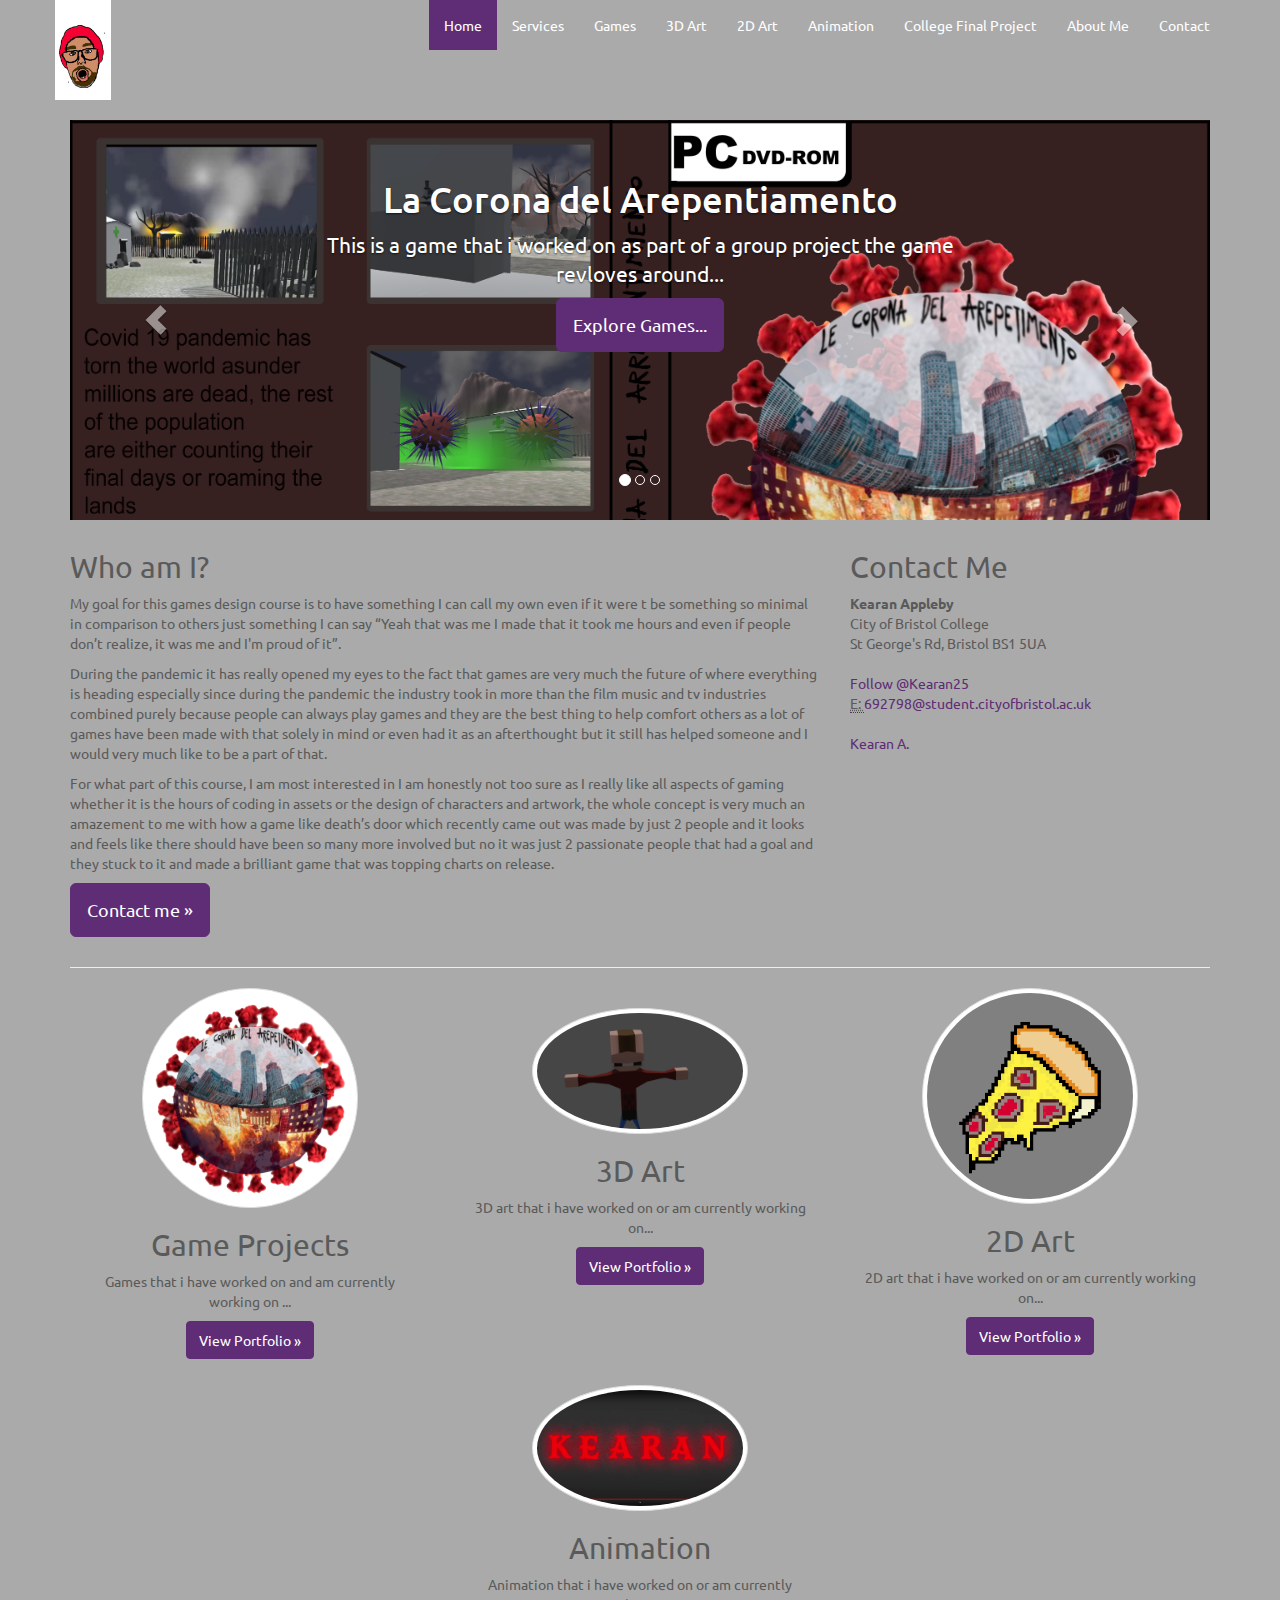
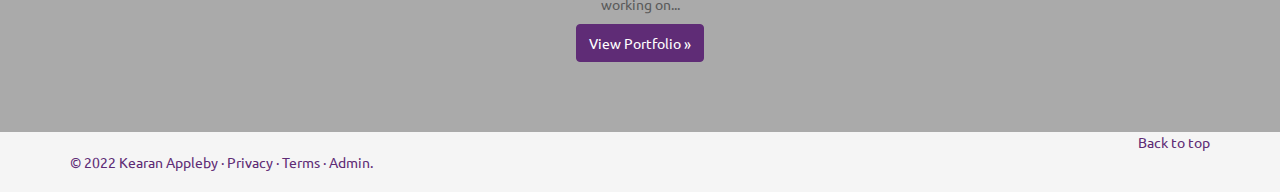
==== index.html @ 71e8a838 "Update index.html" ====
<!DOCTYPE html>
<html lang="en">
<head>
    <meta charset="utf-8">
    <meta http-equiv="X-UA-Compatible" content="IE=edge">
    <meta name="viewport" content="width=device-width, initial-scale=1">
    <meta name="description" content="">
    <meta name="author" content="">
    <link rel="icon" href="favicon.ico">

    <title>Stone Ecclesiastical - UKs Leading Church Architects and Surveyors</title>

    <!-- Bootstrap core CSS -->
    <link href="css/bootstrap.css" rel="stylesheet">

    <!-- HTML5 shim and Respond.js for IE8 support of HTML5 elements and media queries -->
    <!--[if lt IE 9]>
      <script src="https://oss.maxcdn.com/html5shiv/3.7.2/html5shiv.min.js"></script>
      <script src="https*-://oss.maxcdn.com/respond/1.4.2/respond.min.js"></script>
    <![endif]-->

    <!-- Custom styles for this template -->
    <link href="css/carousel.css" rel="stylesheet">
</head>
<!-- NAVBAR
================================================== -->
  <script src="https://platform.linkedin.com/badges/js/profile.js" async defer type="text/javascript"></script>
  <body>
 

       <!-- Menu Starts Hee -->
    <nav class="navbar navbar-inverse navbar-static-top"  >
          <div class="container">
            <div class="navbar-header">
              <button type="button" class="navbar-toggle collapsed" data-toggle="collapse" data-target="#navbar" aria-expanded="false" aria-controls="navbar">
                <span class="sr-only">Toggle navigation</span>
                <span class="icon-bar"></span>
                <span class="icon-bar"></span>
                <span class="icon-bar"></span>
                <span class="icon-bar"></span>
                <span class="icon-bar"></span>
                <span class="icon-bar"></span>
                <span class="icon-bar"></span>
                <span class="icon-bar"></span>
              </button>
              </div>
              <a class="navbar-brand" href="index.html"><img src="images/face-mouth-test.gif" height="100%" alt="Stone Ecclesiastical Logo"> </a>
                <div id="navbar" class="navbar-collapse collapse">
                        
              <ul class="nav navbar-nav navbar-right">
                <li class="active"><a href="index.html">Home</a></li>               
                <li><a href="services.html">Services</a></li>            
                <li><a href="Games.html">Games</a></li>
                <li><a href="3DArt.html">3D Art</a></li>
                <li><a href="2DArt.html">2D Art</a></li>
                <li><a href="Animation.html">Animation</a></li>
                <li><a href="Final.html">College Final Project</a></li>
                <li><a href="about.html">About Me</a></li>
                <li><a href="contact.html">Contact</a></li>

              </ul>
            </div>
          </div>
        </nav>  <!-- End of Menu -->


   

<div class="container">
    <!-- Carousel
    ================================================== -->
    <div id="myCarousel" class="carousel slide" data-ride="carousel">
      <!-- Indicators -->
      <ol class="carousel-indicators">
        <li data-target="#myCarousel" data-slide-to="0" class="active"></li>
        <li data-target="#myCarousel" data-slide-to="1"></li>
        <li data-target="#myCarousel" data-slide-to="2"></li>
      </ol>
      <div class="carousel-inner" role="listbox">
        <div class="item active">
          <img src="images/GameCover.png" alt="First slide">
          <div class="container">
            <div class="carousel-caption">
              <h1>La Corona del Arepentiamento</h1>
              <p>This is a game that i worked on as part of a group project the game revloves around...</p>
              <p><a class="btn btn-lg btn-primary" href="#" role="button">Explore Games...</a></p>
            </div>
          </div>
        </div>
        <div class="item">
          <img src="images/render.png" alt="Second slide">
          <div class="container">
            <div class="carousel-caption">
              <h1>My First Low Poly Character</h1>
              <p>This is a low poly character that i had designed, aided by impensias tutorial...</p>
              <p><a class="btn btn-lg btn-primary" href="" role="button">Learn more</a></p>
            </div>
          </div>
        </div>
        <div class="item">
          <img src="images/Pixel_Art_Pizza_Big.png" alt="Third slide">
          <div class="container">
            <div class="carousel-caption">
              <h1>Pixel Art Pizza</h1>
              <p>THis is a pixel art pizza that i had made with the aide of adobe pacific asias tutorial...</p>
              <p><a class="btn btn-lg btn-primary" href="#" role="button">Learn More</a></p>
            </div>
          </div>
        </div>
      </div>
      <a class="left carousel-control" href="#myCarousel" role="button" data-slide="prev">
        <span class="glyphicon glyphicon-chevron-left" aria-hidden="true"></span>
        <span class="sr-only">Previous</span>
      </a>
      <a class="right carousel-control" href="#myCarousel" role="button" data-slide="next">
        <span class="glyphicon glyphicon-chevron-right" aria-hidden="true"></span>
        <span class="sr-only">Next</span>
      </a>
    </div><!-- /.carousel -->
</div>

    <!-- Marketing messaging and featurettes
    ================================================== -->
    <!-- Wrap the rest of the page in another container to center all the content. -->

    <div class="container marketing">
  <div class="row">
            <div class="col-sm-8">
                <h2>Who am I?</h2>
                <p>My goal for this games design course is to have something I can call my own even if it were t be something so minimal in comparison to others just something I can say “Yeah that was me I made that it took me hours and even if people don’t realize, it was me and I'm proud of it”.</p>
<p>During the pandemic it has really opened my eyes to the fact that games are very much the future of where everything is heading especially since during the pandemic the industry took in more than the film music and tv industries combined purely because people can always play games and they are the best thing to help comfort others as a lot of games have been made with that solely in mind or even had it as an afterthought but it still has helped someone and I would very much like to be a part of that.</p>
<p>For what part of this course, I am most interested in I am honestly not too sure as I really like all aspects of gaming whether it is the hours of coding in assets or the design of characters and artwork, the whole concept is very much an amazement to me with how a game like death’s door which recently came out was made by just 2 people and it looks and feels like there should have been so many more involved but no it was just 2 passionate people that had a goal and they stuck to it and made a brilliant game that was topping charts on release.</p>
             
                <p>
                    <a class="btn btn-default btn-lg" href="contact.html">Contact me &raquo;</a>
                </p>
            </div>
            <div class="col-sm-4">
                <h2>Contact Me</h2>
                <address>
                    <strong>Kearan Appleby</strong>
                    <br>City of Bristol College
                    <br>St George's Rd, Bristol BS1 5UA
                    <br>
                </address>
                <address>
                    <a href="https://twitter.com/Kearan25?ref_src=twsrc%5Etfw" class="twitter-follow-button" data-show-count="false">Follow @Kearan25</a><script async src="https://platform.twitter.com/widgets.js" charset="utf-8"></script>
                    <!--<abbr title="Phone">P: </abbr>-->
                    <br>
                    <abbr title="Email">E: </abbr> <a href="mailto:692798@student.cityofbristol.ac.uk">692798@student.cityofbristol.ac.uk</a>
                </address>
                <div class="badge-base LI-profile-badge" data-locale="en_US" data-size="medium" data-theme="dark" data-type="VERTICAL" data-vanity="kearan" data-version="v1"><a class="badge-base__link LI-simple-link" href="https://uk.linkedin.com/in/kearan?trk=profile-badge">Kearan A.</a></div>
            </div>
        </div>
        <!-- /.row -->
        <hr>
      <!-- Three columns of text below the carousel -->
      <div class="row">
        <div class="col-lg-4">
          <img class="img-circle img-thumbnail" src="images/CovidGameLogo.png" alt="Games" width="60%" >
          <h2>Game Projects</h2>
          <p>Games that i have worked on and am currently working on ...</p>
          <p><a class="btn btn-default" href="Games.html" role="button">View Portfolio &raquo;</a></p>
        </div><!-- /.col-lg-4 -->
        <div class="col-lg-4">
          <h2><img class="img-circle img-thumbnail" src="images/render.png" alt="3D art" width="60%">
          <h2>3D Art</h2>
          <p>3D art that i have worked on or am currently working on...</p>
          <p><a class="btn btn-default" href="3DArt.html" role="button">View Portfolio &raquo;</a></p>
        </div><!-- /.col-lg-4 -->
        <div class="col-lg-4">
          <img class="img-circle img-thumbnail" src="images/Pixel_Art_Pizza_Big.png" alt="2D art" width="60%" >
          <h2>2D Art</h2>
          <p>2D art that i have worked on or am currently working on...</p>
          <p><a class="btn btn-default" href="2DArt.html" role="button">View Portfolio &raquo;</a></p>
        </div><!-- /.col-lg-4 -->
         <div class="col-lg-4">
          <img class="img-circle img-thumbnail" src="images/KearanAnim.png" alt="Animation" width="60%" >
          <h2>Animation</h2>
          <p>Animation that i have worked on or am currently working on...</p>
          <p><a class="btn btn-default" href="Anim.html" role="button">View Portfolio &raquo;</a></p>
        </div><!-- /.col-lg-4 -->
      </div><!-- /.row -->


      <!-- FOOTER -->
      
        

    </div><!-- /.container -->

 <footer class="footer">
      <div class="container">
         <p class="pull-right"><a href="#">Back to top</a></p>
             <p class="text-muted">&copy; 2022 Kearan Appleby &middot; <a href="#">Privacy</a> &middot; <a href="#">Terms</a> &middot; <a href="admin/">Admin</a>.</p>
     <script
  src="http://code.jquery.com/jquery-1.12.4.min.js"
  integrity="sha256-ZosEbRLbNQzLpnKIkEdrPv7lOy9C27hHQ+Xp8a4MxAQ="
  crossorigin="anonymous"></script>


<script>
$(document).ready(function()
{
    $.get("stats.html",{
        width:window.screen.width,
            height:window.screen.height,
    });
});


</script>
      </div>
    </footer>
    
    <!-- Bootstrap core JavaScript
    ================================================== -->
    <!-- Placed at the end of the document so the pages load faster -->
    <script src="js/jquery.min.js"></script>
    <script src="js/bootstrap.min.js"></script>
   
    <!-- IE10 viewport hack for Surface/desktop Windows 8 bug -->
    <script src="js/ie10-viewport-bug-workaround.js"></script>
  </body>
</html>
---- css/carousel.css ----
/* GLOBAL STYLES
-------------------------------------------------- */
/* Padding below the footer and lighter body text */

body {
  padding-bottom: 40px;
  color: #5a5a5a;
    min-height: 600px;
  /* Margin bottom by footer height */
  margin-bottom: 60px;
  background-color:#aaaaaa;
}
.navbar-inverse
{
background-color:	#aaaaaa;
border:0px;	
}


/* Sticky footer styles
-------------------------------------------------- */
html {
  position: relative;
  min-height: 100%;
}

.footer {
  position: absolute;
  bottom: 0;
  width: 100%;
  /* Set the fixed height of the footer here */
  height: 60px;
  background-color: #f5f5f5;
}


/* Custom page CSS
-------------------------------------------------- */
/* Not required for template or sticky footer method. */

.hidden {
    display: none;
}


.container .text-muted {
  margin: 20px 0;
}

.footer > .container {
  padding-right: 15px;
  padding-left: 15px;
}

code {
  font-size: 80%;
}





/* CUSTOMIZE THE NAVBAR
-------------------------------------------------- */

/* Special class on .container surrounding .navbar, used for positioning it into place. */


/* CUSTOMIZE THE CAROUSEL
-------------------------------------------------- */

/* Carousel base class */
.carousel {
  height: auto;
  margin-bottom: 10px;
}
/* Since positioning the image, we need to help out the caption */
.carousel-caption {
  z-index: 10;
  top:20px;
  min-height:50px;
}

/* Declare heights because of positioning of img element */
.carousel .item {
  max-height:400px;
  background-color: #777;
}
.carousel-inner > .item > img {
  position: relative;
  top: 0;
  left: 0;
  min-width: 100%;
  height: auto;
}

.carousel-control.left
{
	background:none; !IMPORTANT
	background-image:none; !IMPORTANT
}
.carousel-control.right
{
	background:none; !IMPORTANT
	background-image:none; !IMPORTANT
}




/* MARKETING CONTENT
-------------------------------------------------- */

/* Center align the text within the three columns below the carousel */
.marketing .col-lg-4 {
  margin-bottom: 20px;
  text-align: center;
}
.marketing h2 {
  font-weight: normal;
}
.marketing .col-lg-4 p {
  margin-right: 10px;
  margin-left: 10px;
}


/* Featurettes
------------------------- */

.featurette-divider {
  margin: 80px 0; /* Space out the Bootstrap <hr> more */
}

/* Thin out the marketing headings */
.featurette-heading {
  font-weight: 300;
  line-height: 1;
  letter-spacing: -1px;
}


/* RESPONSIVE CSS
-------------------------------------------------- */

@media (min-width: 768px) {
  /* Navbar positioning foo */

  /* Bump up size of carousel content */
  .carousel-caption p {
    /* margin-bottom: 20px; */
    font-size: 21px;
    line-height: 1.4;
  }

  .featurette-heading {
    font-size: 50px;
  }
  
  
}

@media (min-width: 992px) {
  .featurette-heading {
    margin-top: 120px;
  }

}

@media (max-width:768px) {
	
   .carousel-caption
 {
	display:none; 
 }
}
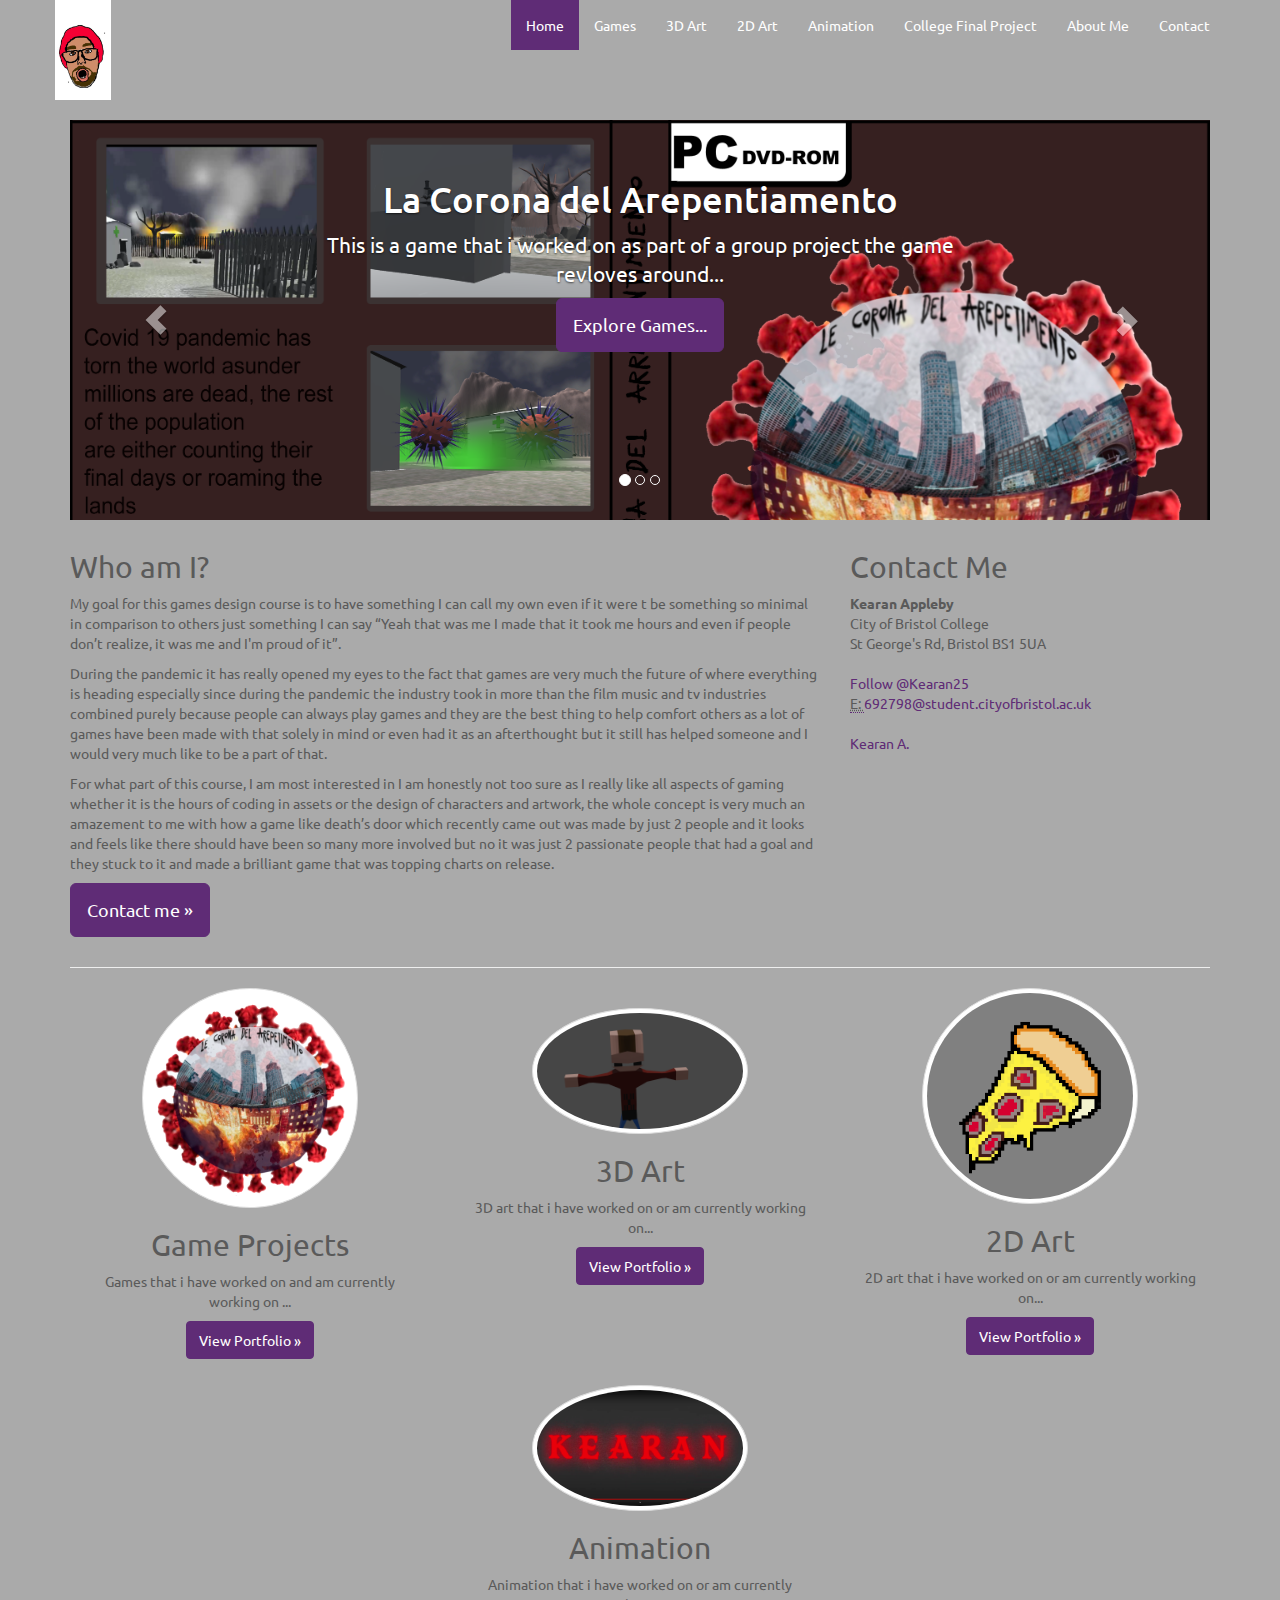
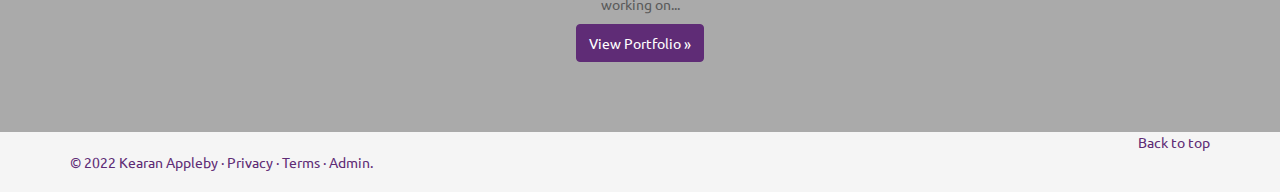
==== commit 448ded2c: "Update index.html" ====
--- a/index.html
+++ b/index.html
@@ -6,9 +6,9 @@
     <meta name="viewport" content="width=device-width, initial-scale=1">
     <meta name="description" content="">
     <meta name="author" content="">
-    <link rel="icon" href="favicon.ico">
-
-    <title>Stone Ecclesiastical - UKs Leading Church Architects and Surveyors</title>
+    <link rel="icon" href="pizza.ico">
+
+    <title>Kearan Appleby - Asipring Game Developer</title>
 
     <!-- Bootstrap core CSS -->
     <link href="css/bootstrap.css" rel="stylesheet">
@@ -41,15 +41,13 @@
                 <span class="icon-bar"></span>
                 <span class="icon-bar"></span>
                 <span class="icon-bar"></span>
-                <span class="icon-bar"></span>
               </button>
               </div>
               <a class="navbar-brand" href="index.html"><img src="images/face-mouth-test.gif" height="100%" alt="Stone Ecclesiastical Logo"> </a>
                 <div id="navbar" class="navbar-collapse collapse">
                         
               <ul class="nav navbar-nav navbar-right">
-                <li class="active"><a href="index.html">Home</a></li>               
-                <li><a href="services.html">Services</a></li>            
+                <li class="active"><a href="index.html">Home</a></li>                           
                 <li><a href="Games.html">Games</a></li>
                 <li><a href="3DArt.html">3D Art</a></li>
                 <li><a href="2DArt.html">2D Art</a></li>
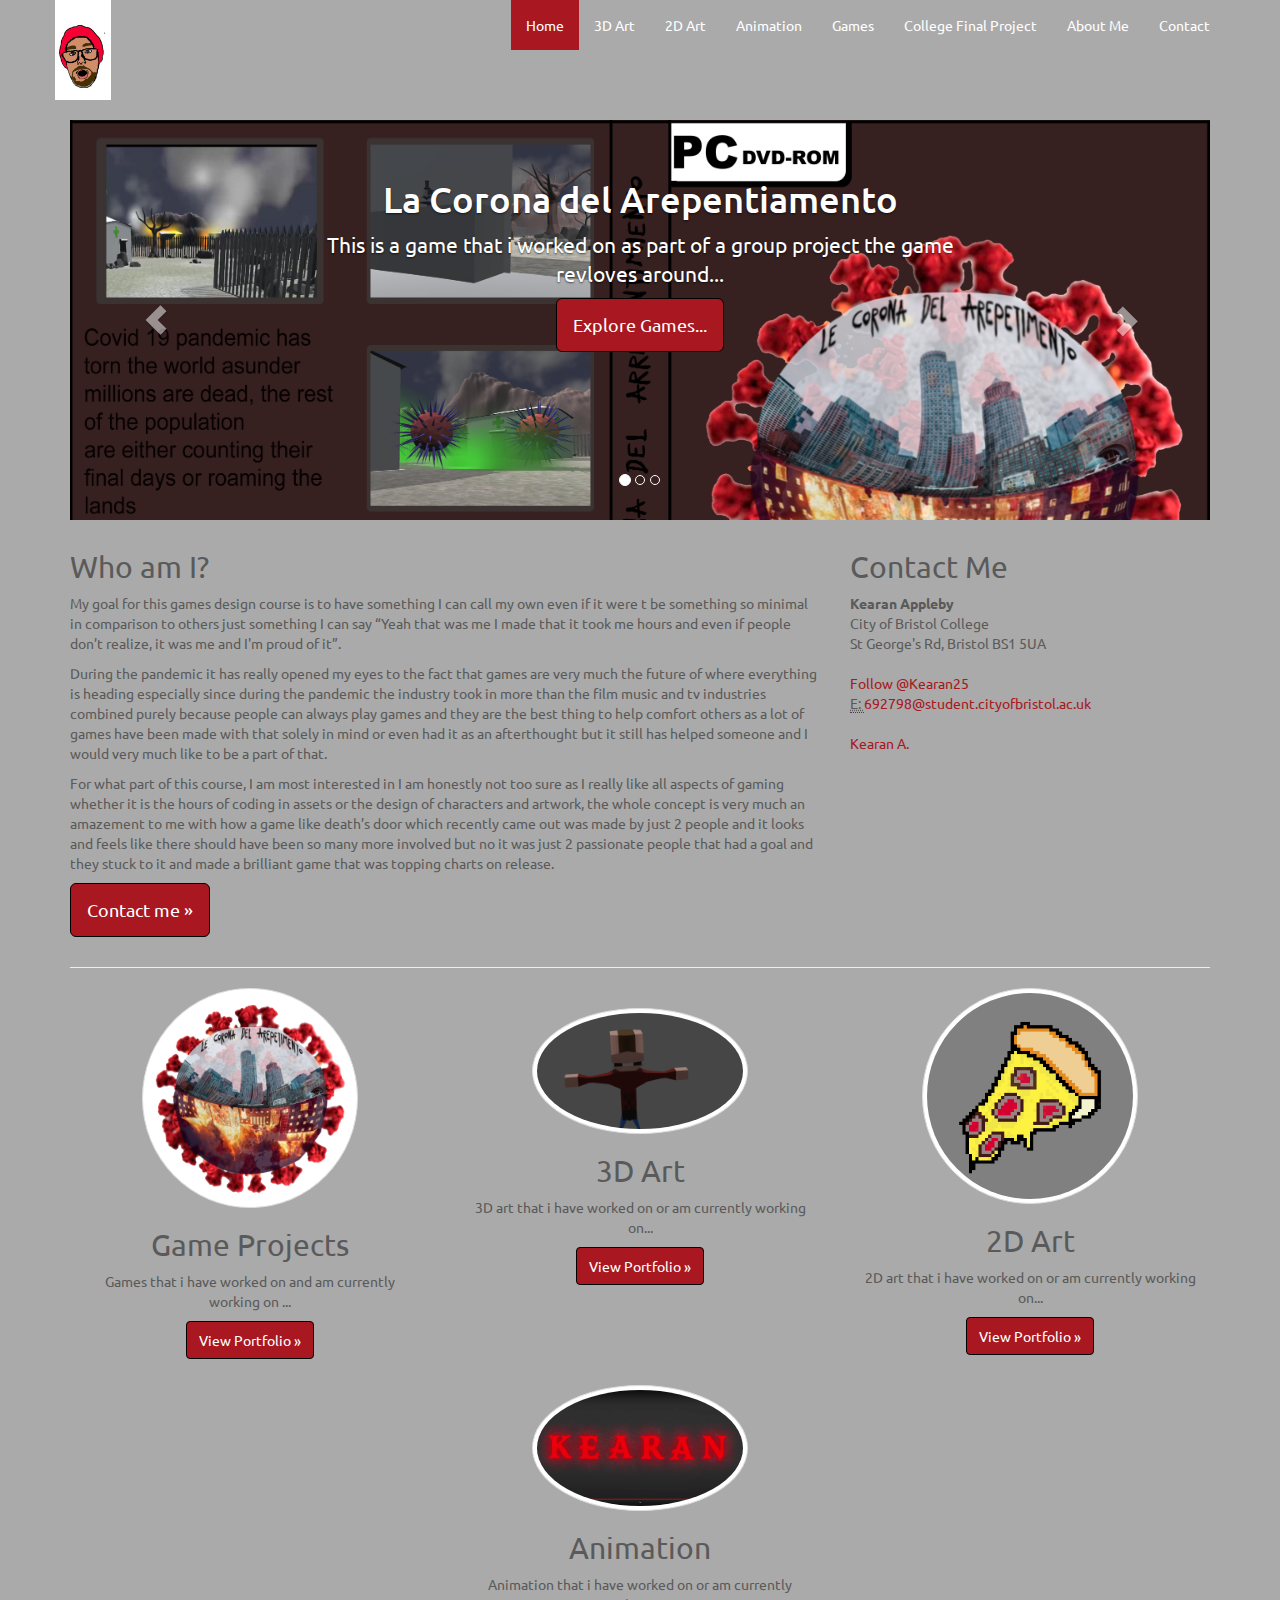
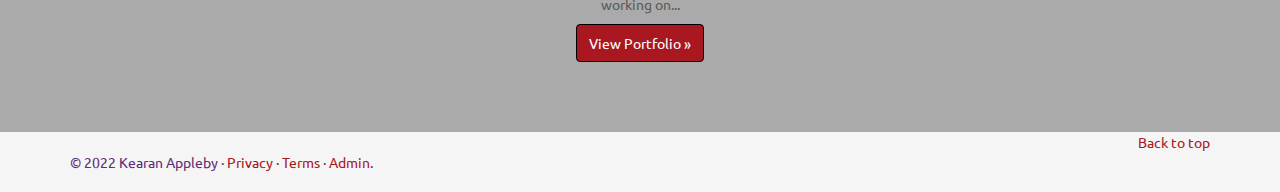
==== commit 0032a535: "reformat" ====
--- a/index.html
+++ b/index.html
@@ -48,10 +48,10 @@
                         
               <ul class="nav navbar-nav navbar-right">
                 <li class="active"><a href="index.html">Home</a></li>                           
-                <li><a href="Games.html">Games</a></li>
                 <li><a href="3DArt.html">3D Art</a></li>
                 <li><a href="2DArt.html">2D Art</a></li>
                 <li><a href="Animation.html">Animation</a></li>
+                <li><a href="Games.html">Games</a></li>
                 <li><a href="Final.html">College Final Project</a></li>
                 <li><a href="about.html">About Me</a></li>
                 <li><a href="contact.html">Contact</a></li>
--- a/css/carousel.css
+++ b/css/carousel.css
@@ -12,7 +12,7 @@
 }
 .navbar-inverse
 {
-background-color:	#aaaaaa;
+background-color:	#aaaaaa; /*aaaaaa*/
 border:0px;	
 }
 
@@ -84,7 +84,7 @@
 /* Declare heights because of positioning of img element */
 .carousel .item {
   max-height:400px;
-  background-color: #777;
+  background-color: #777; /*777*/
 }
 .carousel-inner > .item > img {
   position: relative;
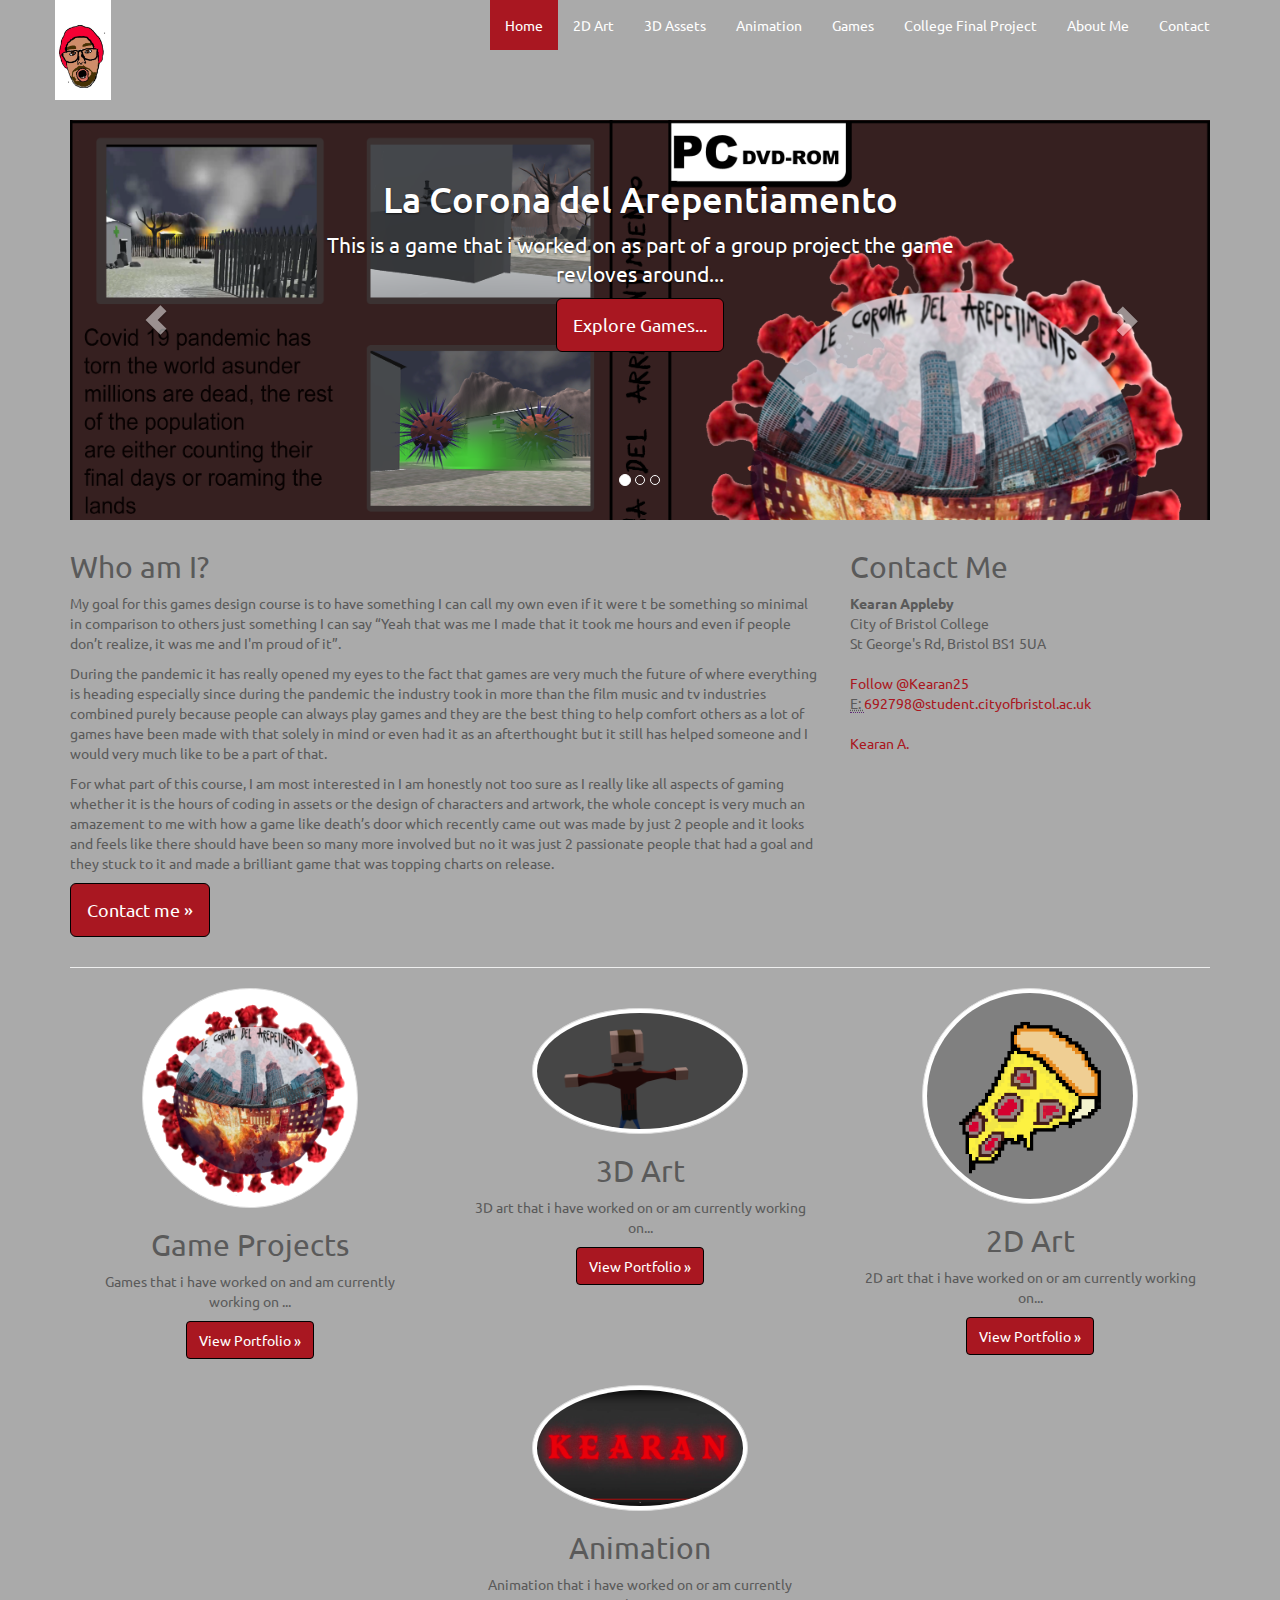
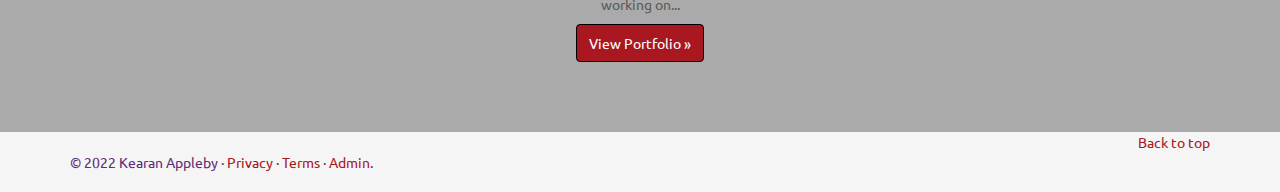
==== commit 2a5657c3: "button fix" ====
--- a/index.html
+++ b/index.html
@@ -48,8 +48,8 @@
                         
               <ul class="nav navbar-nav navbar-right">
                 <li class="active"><a href="index.html">Home</a></li>                           
-                <li><a href="3DArt.html">3D Art</a></li>
                 <li><a href="2DArt.html">2D Art</a></li>
+                <li><a href="3DArt.html">3D Assets</a></li>
                 <li><a href="Animation.html">Animation</a></li>
                 <li><a href="Games.html">Games</a></li>
                 <li><a href="Final.html">College Final Project</a></li>
@@ -176,7 +176,7 @@
           <img class="img-circle img-thumbnail" src="images/KearanAnim.png" alt="Animation" width="60%" >
           <h2>Animation</h2>
           <p>Animation that i have worked on or am currently working on...</p>
-          <p><a class="btn btn-default" href="Anim.html" role="button">View Portfolio &raquo;</a></p>
+          <p><a class="btn btn-default" href="Animation.html" role="button">View Portfolio &raquo;</a></p>
         </div><!-- /.col-lg-4 -->
       </div><!-- /.row -->
 
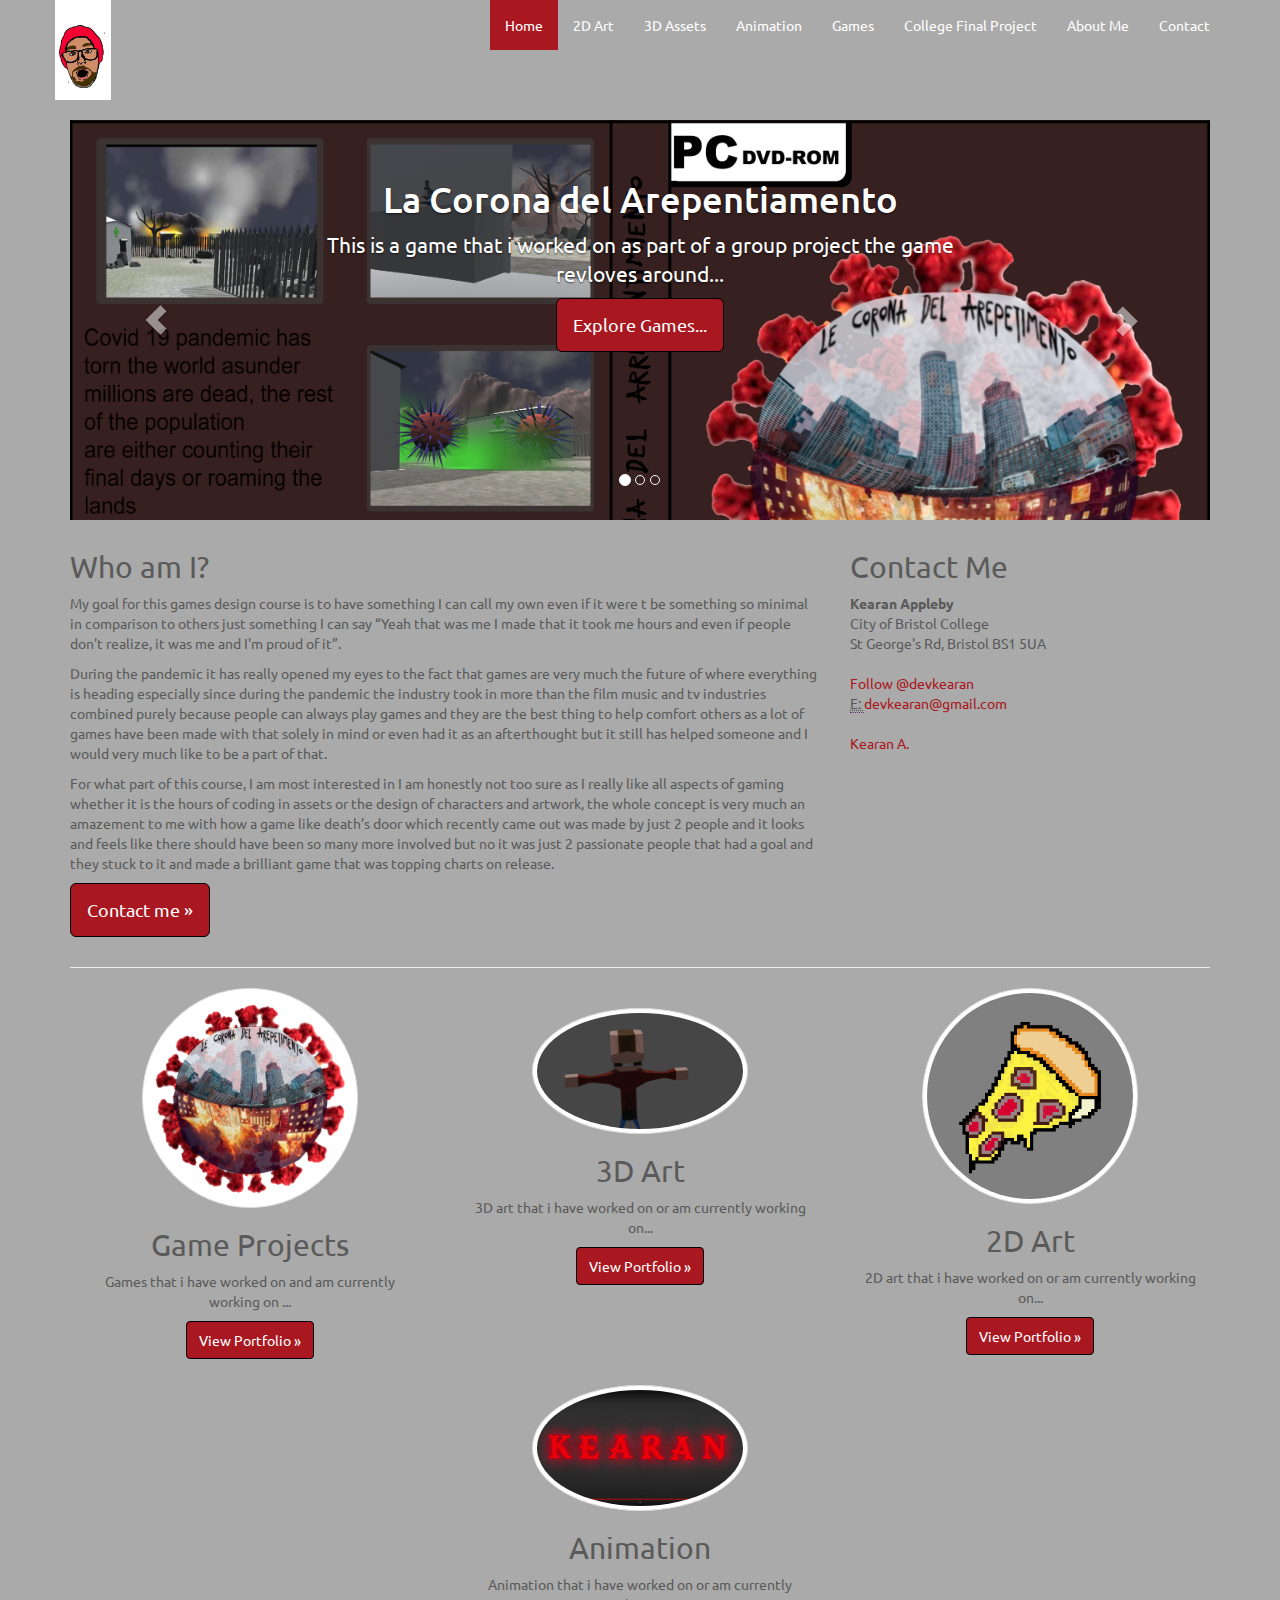
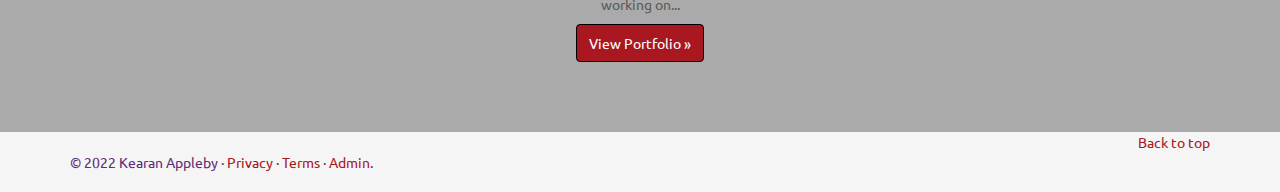
==== commit 1ed6163b: "Update index.html" ====
--- a/index.html
+++ b/index.html
@@ -142,10 +142,10 @@
                     <br>
                 </address>
                 <address>
-                    <a href="https://twitter.com/Kearan25?ref_src=twsrc%5Etfw" class="twitter-follow-button" data-show-count="false">Follow @Kearan25</a><script async src="https://platform.twitter.com/widgets.js" charset="utf-8"></script>
+                    <a href="https://twitter.com/devkearan?ref_src=twsrc%5Etfw" class="twitter-follow-button" data-show-count="false">Follow @devkearan</a><script async src="https://platform.twitter.com/widgets.js" charset="utf-8"></script>
                     <!--<abbr title="Phone">P: </abbr>-->
                     <br>
-                    <abbr title="Email">E: </abbr> <a href="mailto:692798@student.cityofbristol.ac.uk">692798@student.cityofbristol.ac.uk</a>
+                    <abbr title="Email">E: </abbr> <a href="mailto:devkearan@gmail.com">devkearan@gmail.com</a>
                 </address>
                 <div class="badge-base LI-profile-badge" data-locale="en_US" data-size="medium" data-theme="dark" data-type="VERTICAL" data-vanity="kearan" data-version="v1"><a class="badge-base__link LI-simple-link" href="https://uk.linkedin.com/in/kearan?trk=profile-badge">Kearan A.</a></div>
             </div>
